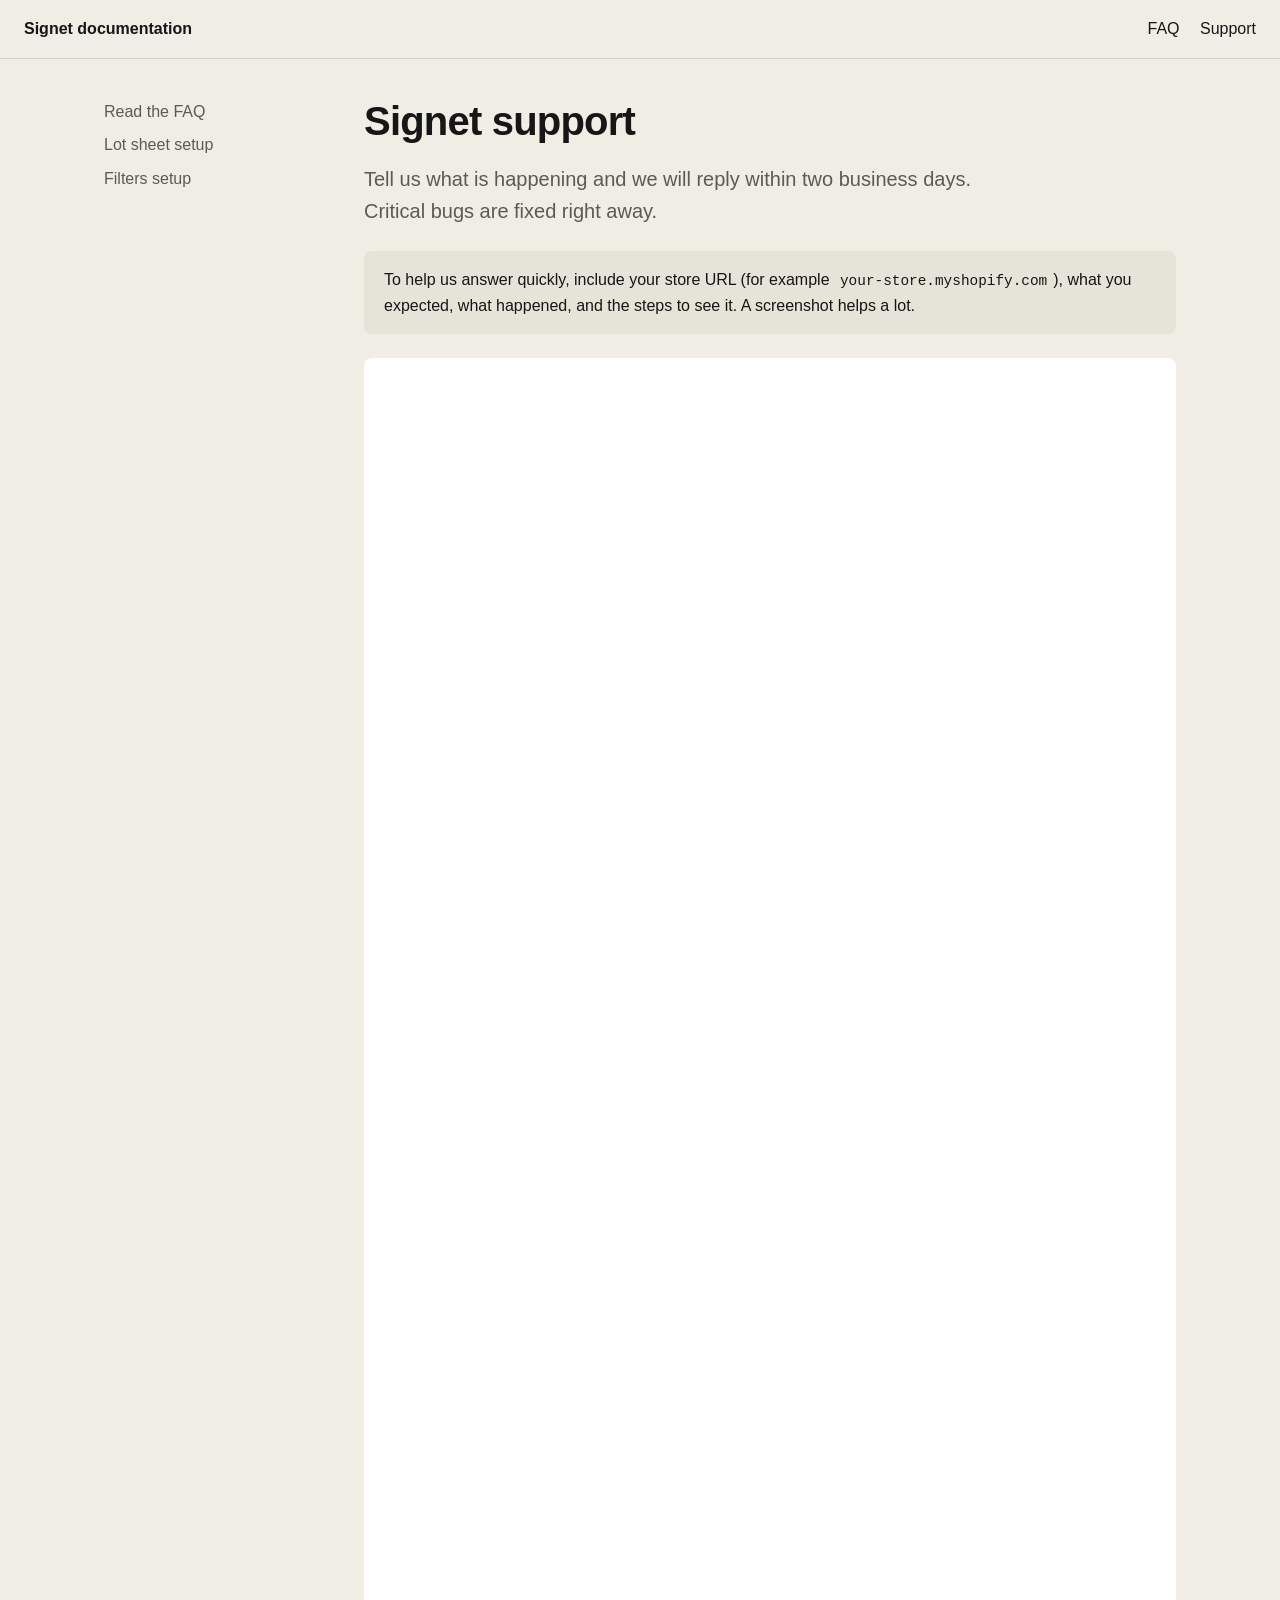
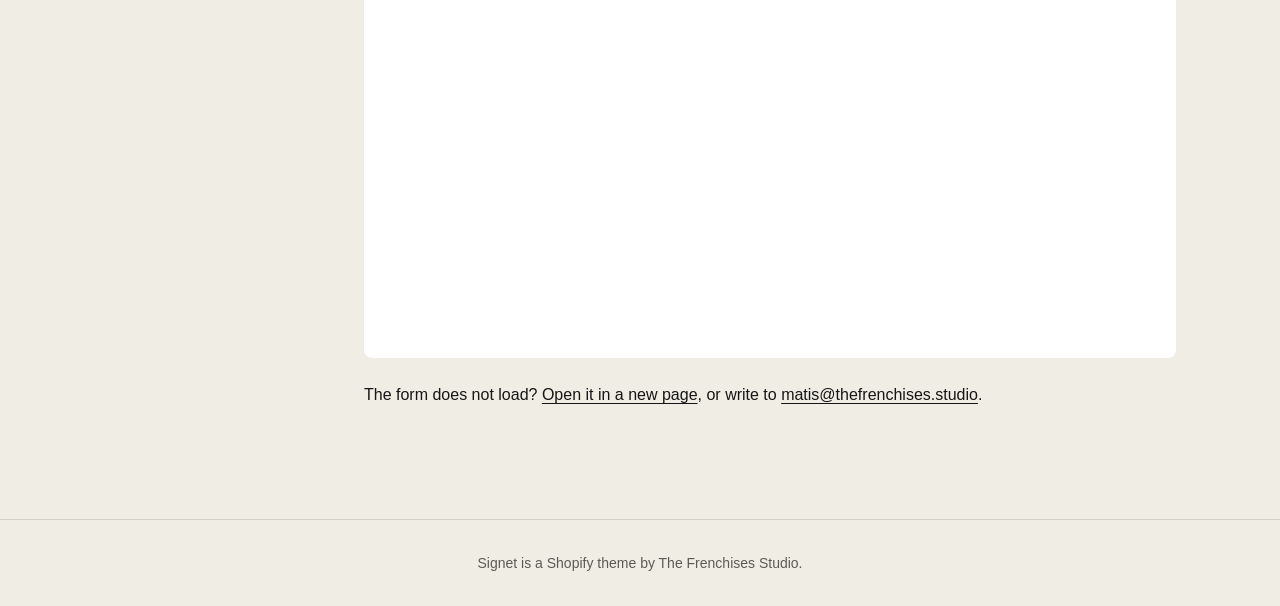
==== support/index.html @ 6b51dc3c "docs: Signet theme documentation and support page Co-Authored-By: Claude Opus 5.5 <noreply@anthropic" ====
<!doctype html>
<html lang="en">
  <head>
    <meta charset="utf-8" />
    <meta name="viewport" content="width=device-width, initial-scale=1" />
    <title>Signet theme support — The Frenchises Studio</title>
    <meta name="description" content="Contact The Frenchises Studio about the Signet Shopify theme. We reply within two business days." />
    <link rel="stylesheet" href="../assets/style.css" />
  </head>
  <body>
    <a class="skip" href="#content">Skip to content</a>
    <header class="site">
      <a class="brand" href="../">Signet documentation</a>
      <nav aria-label="Site">
        <a href="../#faq">FAQ</a>
        <a href="./" aria-current="page">Support</a>
      </nav>
    </header>

    <div class="layout">
      <aside class="toc" aria-label="Before you write">
        <ol>
          <li><a href="../#faq">Read the FAQ</a></li>
          <li><a href="../#lot">Lot sheet setup</a></li>
          <li><a href="../#collection">Filters setup</a></li>
        </ol>
      </aside>

      <main id="content">
        <h1>Signet support</h1>
        <p class="lead">
          Tell us what is happening and we will reply within two business days. Critical bugs are
          fixed right away.
        </p>
        <div class="note">
          To help us answer quickly, include your store URL (for example
          <code>your-store.myshopify.com</code>), what you expected, what happened, and the steps to
          see it. A screenshot helps a lot.
        </div>

        <iframe
          class="form-frame"
          src="https://docs.google.com/forms/d/e/1FAIpQLSekNqCGC-VHojAdlQwyj6zR5qdvTwzApwt7FJUdPxiij-TO2Q/viewform?embedded=true"
          title="Signet theme support form"
          loading="lazy"
        >Loading the support form…</iframe>

        <p>
          The form does not load?
          <a href="https://docs.google.com/forms/d/e/1FAIpQLSekNqCGC-VHojAdlQwyj6zR5qdvTwzApwt7FJUdPxiij-TO2Q/viewform">Open it in a new page</a>,
          or write to <a href="mailto:matis@thefrenchises.studio?subject=Signet%20theme%20support">matis@thefrenchises.studio</a>.
        </p>
      </main>
    </div>

    <footer class="site">Signet is a Shopify theme by The Frenchises Studio.</footer>
  </body>
</html>
---- assets/style.css ----
:root {
  --paper: #efede4;
  --surface: #e6e3d8;
  --ink: #161616;
  --muted: #5c5a55;
  --rule: #d4d1c6;
  --accent: #8a3b24;
  --radius: 8px;
}

* {
  box-sizing: border-box;
}

html {
  scroll-behavior: smooth;
}

@media (prefers-reduced-motion: reduce) {
  html {
    scroll-behavior: auto;
  }
}

body {
  margin: 0;
  background: var(--paper);
  color: var(--ink);
  font: 16px/1.6 -apple-system, BlinkMacSystemFont, "Inter", "Segoe UI", Roboto, sans-serif;
}

a {
  color: var(--ink);
  text-underline-offset: 3px;
}

a:hover {
  color: var(--accent);
}

:focus-visible {
  outline: 2px solid var(--ink);
  outline-offset: 2px;
}

.skip {
  position: absolute;
  left: -9999px;
}

.skip:focus {
  left: 16px;
  top: 16px;
  padding: 8px 12px;
  background: var(--ink);
  color: var(--paper);
  z-index: 10;
}

header.site {
  position: sticky;
  top: 0;
  z-index: 5;
  display: flex;
  align-items: center;
  justify-content: space-between;
  gap: 16px;
  padding: 16px 24px;
  background: var(--paper);
  border-bottom: 1px solid var(--rule);
}

header.site .brand {
  font-weight: 600;
  text-decoration: none;
}

header.site nav a {
  margin-left: 16px;
  text-decoration: none;
}

.layout {
  display: grid;
  grid-template-columns: 1fr;
  gap: 40px;
  max-width: 1120px;
  margin: 0 auto;
  padding: 40px 24px 96px;
}

@media (min-width: 900px) {
  .layout {
    grid-template-columns: 220px 1fr;
  }

  .toc {
    position: sticky;
    top: 88px;
    align-self: start;
  }
}

.toc ol {
  margin: 0;
  padding: 0;
  list-style: none;
}

.toc li {
  margin: 0 0 8px;
}

.toc a {
  color: var(--muted);
  text-decoration: none;
}

.toc a:hover {
  color: var(--ink);
}

main {
  min-width: 0;
}

h1 {
  margin: 0 0 16px;
  font-size: 40px;
  line-height: 1.1;
  letter-spacing: -0.02em;
}

h2 {
  margin: 64px 0 16px;
  padding-top: 24px;
  border-top: 1px solid var(--rule);
  font-size: 28px;
  line-height: 1.2;
}

h3 {
  margin: 32px 0 8px;
  font-size: 20px;
}

.lead {
  max-width: 640px;
  color: var(--muted);
  font-size: 20px;
}

figure {
  margin: 32px 0;
}

figure img {
  display: block;
  width: 100%;
  max-width: 520px;
  height: auto;
  border-radius: var(--radius);
}

figcaption {
  margin-top: 8px;
  color: var(--muted);
  font-size: 14px;
}

table {
  width: 100%;
  margin: 16px 0;
  border-collapse: collapse;
  font-size: 15px;
}

th,
td {
  padding: 10px 12px 10px 0;
  border-bottom: 1px solid var(--rule);
  text-align: left;
  vertical-align: top;
}

th {
  color: var(--muted);
  font-size: 12px;
  letter-spacing: 0.06em;
  text-transform: uppercase;
}

code {
  padding: 1px 6px;
  border-radius: 4px;
  background: var(--surface);
  font-size: 0.9em;
}

.note {
  margin: 24px 0;
  padding: 16px 20px;
  border-radius: var(--radius);
  background: var(--surface);
}

details {
  padding: 16px 0;
  border-bottom: 1px solid var(--rule);
}

summary {
  font-weight: 600;
  cursor: pointer;
}

.button {
  display: inline-block;
  padding: 12px 20px;
  border-radius: 4px;
  background: var(--ink);
  color: var(--paper);
  text-decoration: none;
}

.button:hover {
  color: var(--paper);
  opacity: 0.85;
}

footer.site {
  padding: 32px 24px;
  border-top: 1px solid var(--rule);
  color: var(--muted);
  font-size: 14px;
  text-align: center;
}

.form-frame {
  width: 100%;
  min-height: 1600px;
  border: 0;
  border-radius: var(--radius);
  background: #fff;
}
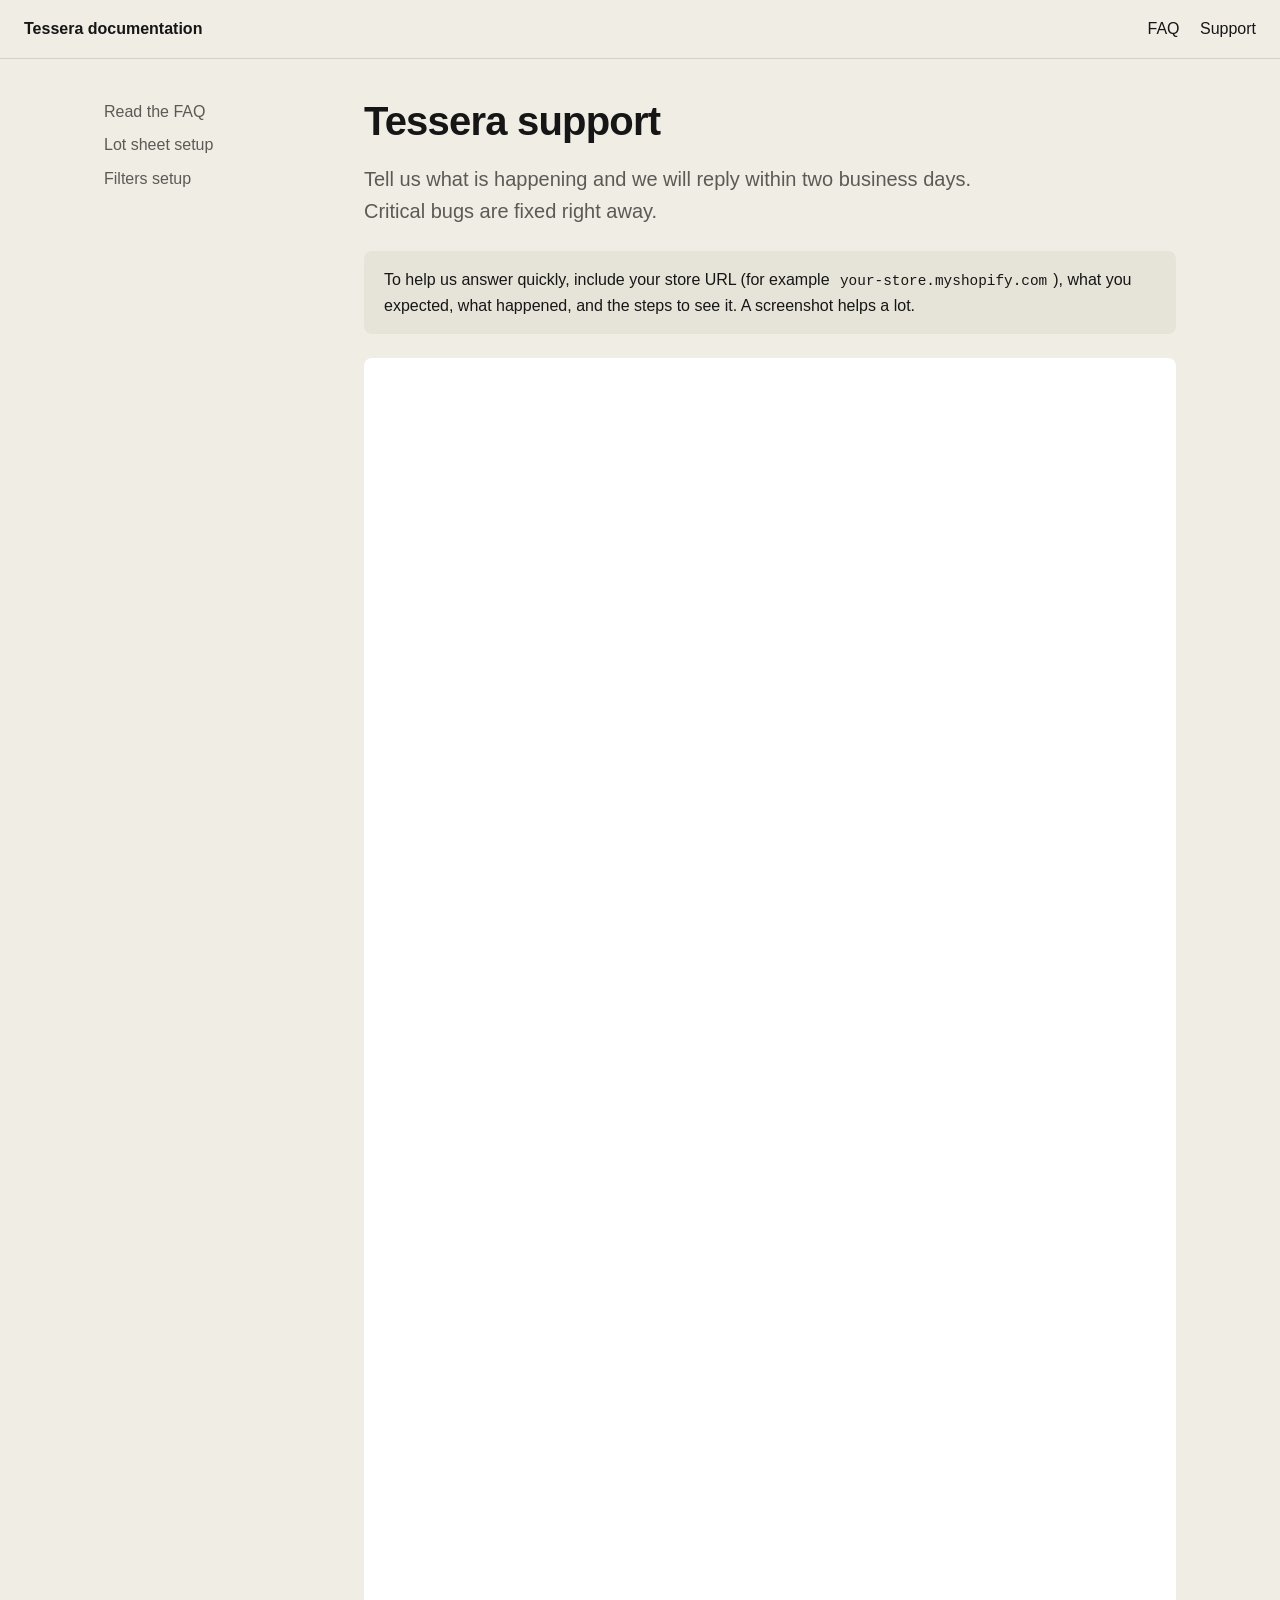
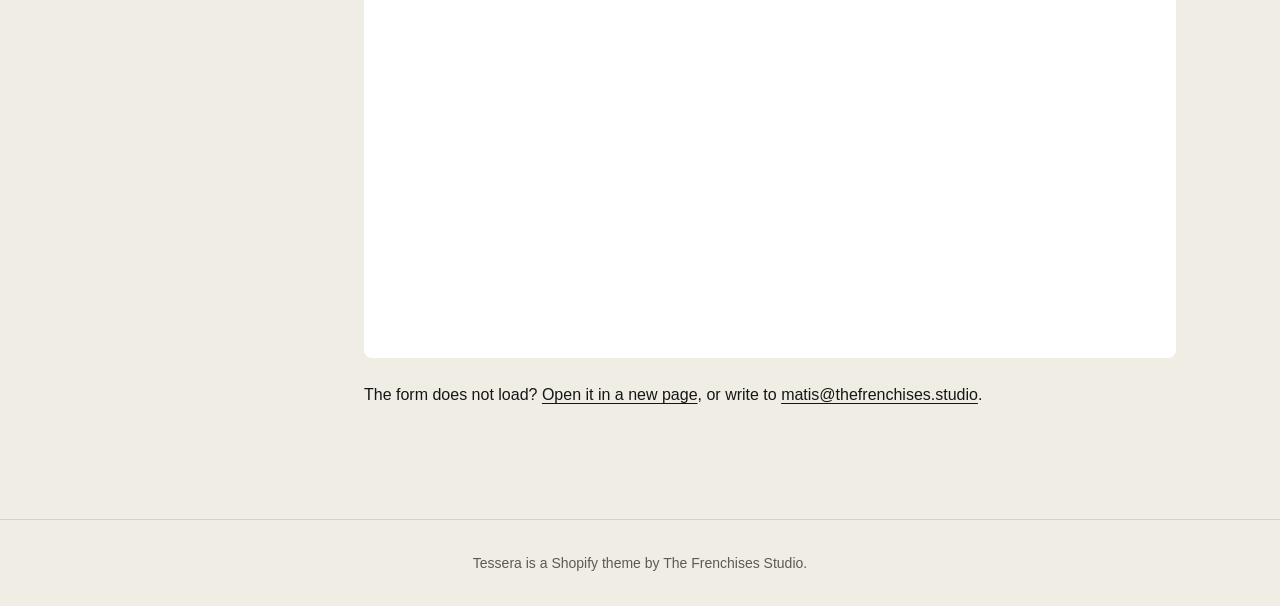
==== commit a12a1f8e: "docs: the theme is now called Tessera Co-Authored-By: Claude Opus 5.5 <noreply@anthropic.com>" ====
--- a/support/index.html
+++ b/support/index.html
@@ -3,14 +3,14 @@
   <head>
     <meta charset="utf-8" />
     <meta name="viewport" content="width=device-width, initial-scale=1" />
-    <title>Signet theme support — The Frenchises Studio</title>
-    <meta name="description" content="Contact The Frenchises Studio about the Signet Shopify theme. We reply within two business days." />
+    <title>Tessera theme support — The Frenchises Studio</title>
+    <meta name="description" content="Contact The Frenchises Studio about the Tessera Shopify theme. We reply within two business days." />
     <link rel="stylesheet" href="../assets/style.css" />
   </head>
   <body>
     <a class="skip" href="#content">Skip to content</a>
     <header class="site">
-      <a class="brand" href="../">Signet documentation</a>
+      <a class="brand" href="../">Tessera documentation</a>
       <nav aria-label="Site">
         <a href="../#faq">FAQ</a>
         <a href="./" aria-current="page">Support</a>
@@ -27,7 +27,7 @@
       </aside>
 
       <main id="content">
-        <h1>Signet support</h1>
+        <h1>Tessera support</h1>
         <p class="lead">
           Tell us what is happening and we will reply within two business days. Critical bugs are
           fixed right away.
@@ -41,18 +41,18 @@
         <iframe
           class="form-frame"
           src="https://docs.google.com/forms/d/e/1FAIpQLSekNqCGC-VHojAdlQwyj6zR5qdvTwzApwt7FJUdPxiij-TO2Q/viewform?embedded=true"
-          title="Signet theme support form"
+          title="Tessera theme support form"
           loading="lazy"
         >Loading the support form…</iframe>
 
         <p>
           The form does not load?
           <a href="https://docs.google.com/forms/d/e/1FAIpQLSekNqCGC-VHojAdlQwyj6zR5qdvTwzApwt7FJUdPxiij-TO2Q/viewform">Open it in a new page</a>,
-          or write to <a href="mailto:matis@thefrenchises.studio?subject=Signet%20theme%20support">matis@thefrenchises.studio</a>.
+          or write to <a href="mailto:matis@thefrenchises.studio?subject=Tessera%20theme%20support">matis@thefrenchises.studio</a>.
         </p>
       </main>
     </div>
 
-    <footer class="site">Signet is a Shopify theme by The Frenchises Studio.</footer>
+    <footer class="site">Tessera is a Shopify theme by The Frenchises Studio.</footer>
   </body>
 </html>
